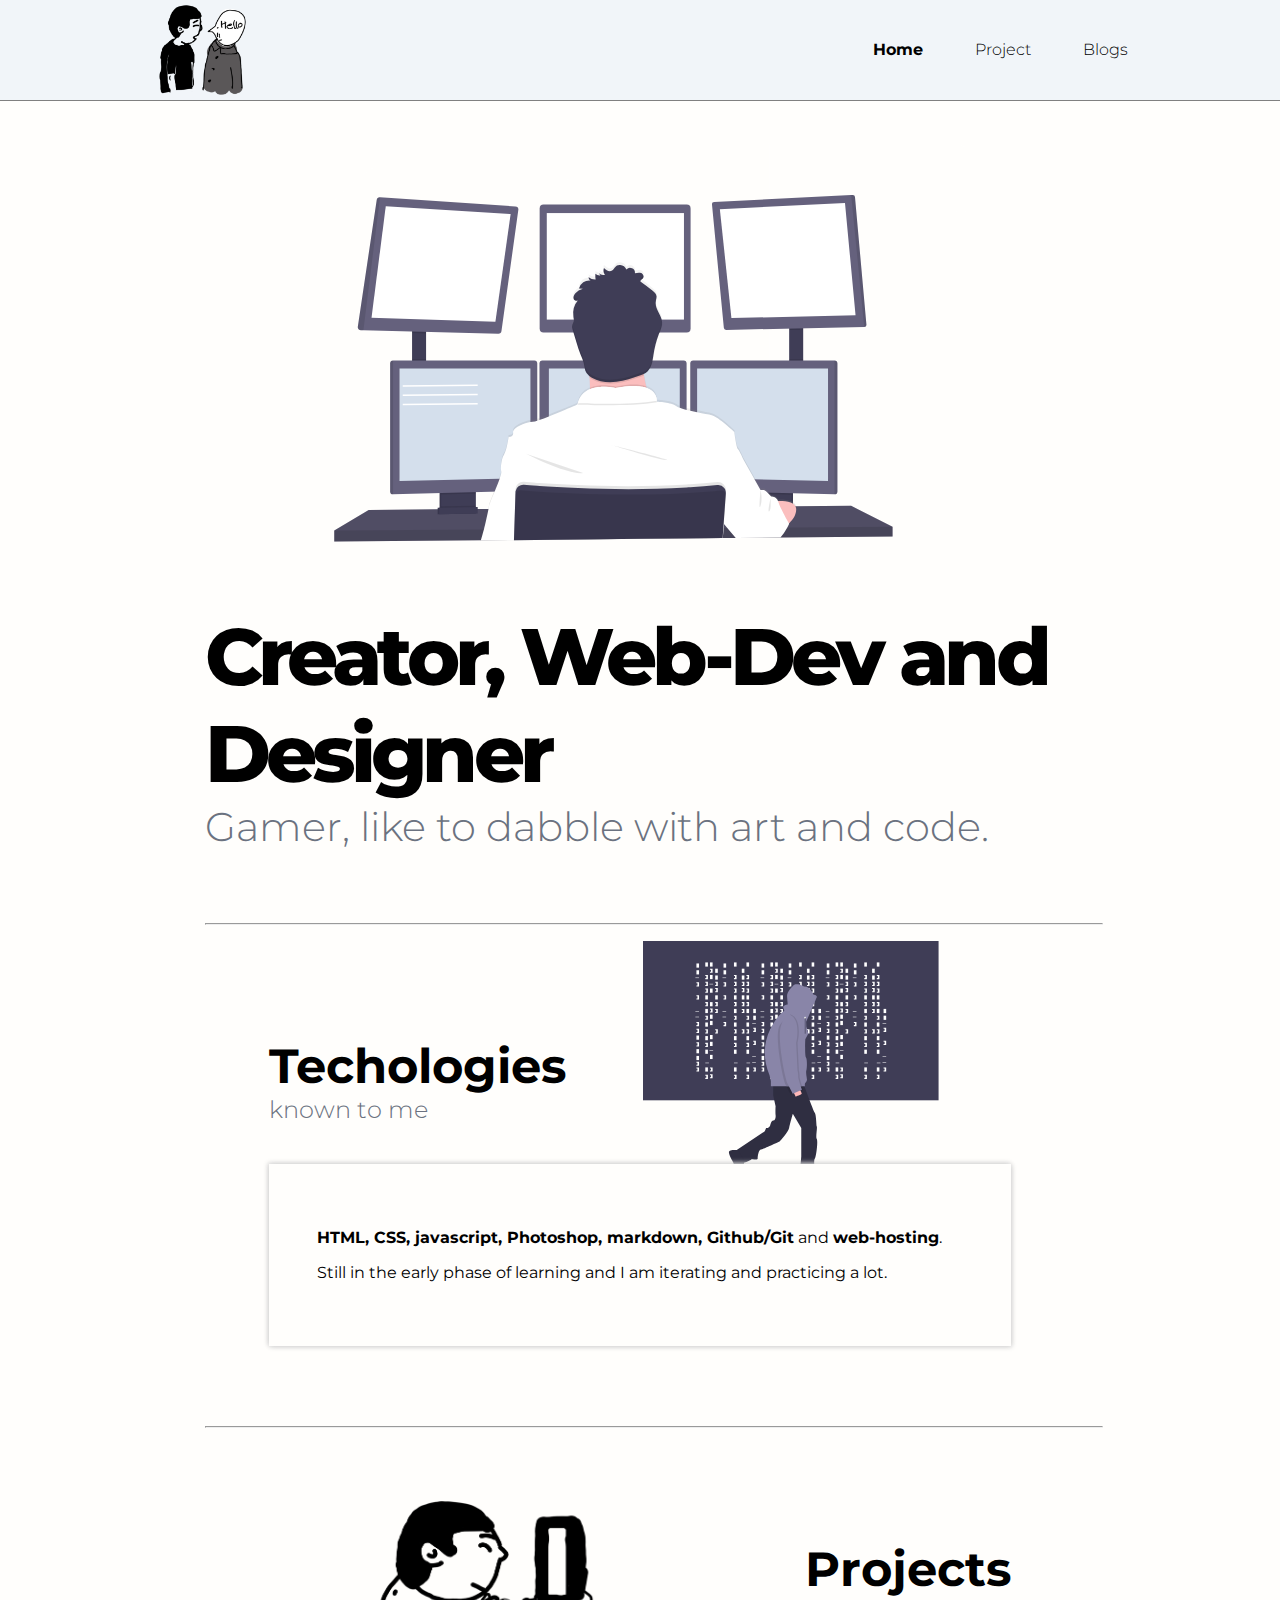
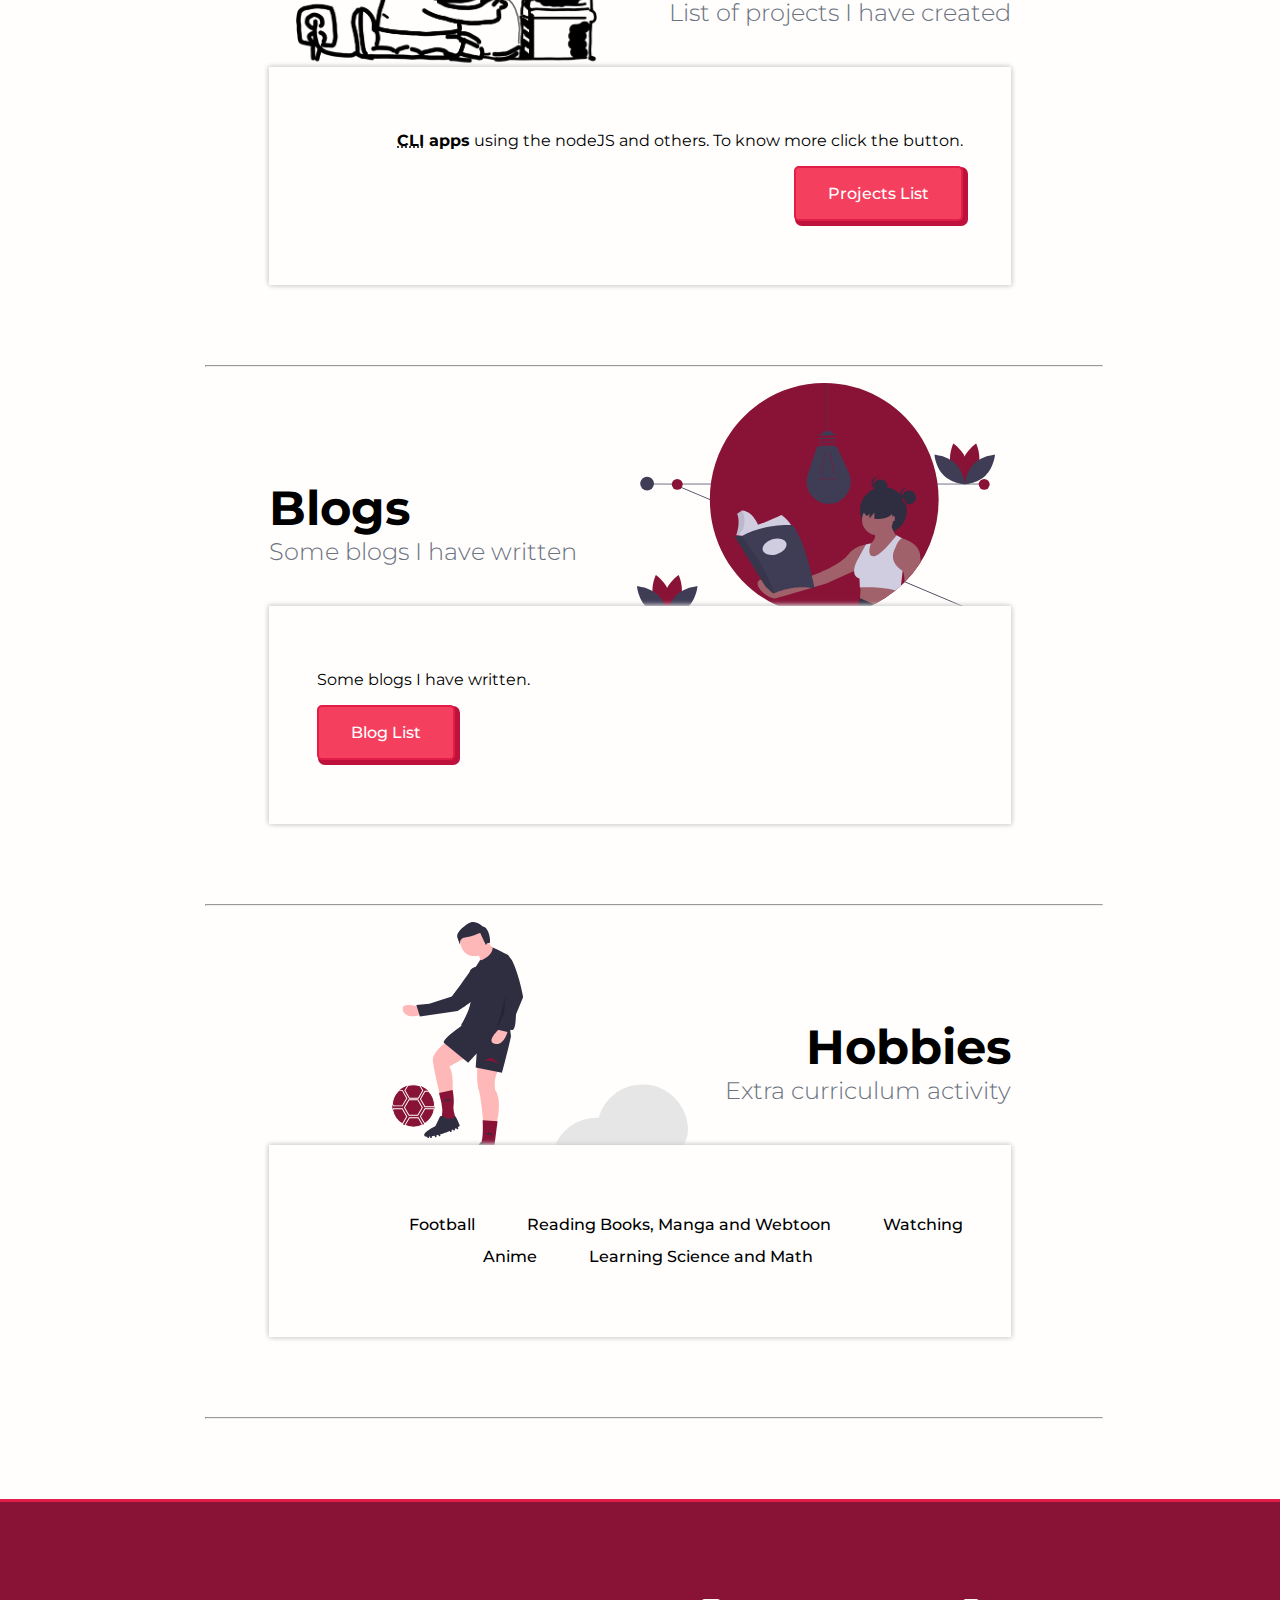
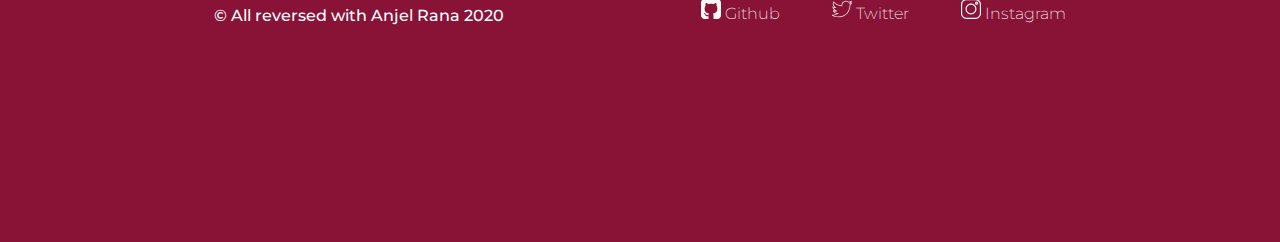
==== index.html @ fb749be8 "feat: added portfolio html file" ====
<!DOCTYPE html>
<html lang="en">
<head>
    <meta charset="UTF-8">
    <meta name="viewport" content="width=device-width, initial-scale=1.0">
    <title>Home | AR </title>
    <link rel="shortcut icon" href="/images/com.ico" type="image/x-icon">
    <link rel="stylesheet" href="/styles.css">
    <meta name="description" content="portfolio, webdevloper and designer and gamer">
</head>
<body>
    
    <nav class="navigation">
            
        <img src="/images/hero-brand.svg" alt="nav-logo" 
        class="navigation-logo"
        >
    
    <aside class="navigation-links">
        <ul class="list">
            <li class="list-inline navigation-link-active"><a href="#" class="link navigation-link">Home</a></li>
            <li class="list-inline"><a href="#" class="link navigation-link">Project</a></li>
            <li class="list-inline"><a href="#" class="link navigation-link">Blogs</a></li>
            
        </ul>
    </aside>
</nav>
<div class="container">
    <header class="header">
        <img src="/images/programming.svg" alt="header-image" class="hero-image">
        <h2 class="hero-heading">Creator, Web-Dev and Designer</h2>
        <p class="hero-text">Gamer, like to dabble with art and code. </p>
    </header>

    <hr>

    <section class="section">
        <div class="section-title">
            
            <div>
             <h3 class="section-title-heading">Techologies </h3>
             <p class="section-title-subheading">known to me</p>
            </div>
            <img src="/images/hacker.svg" alt="tech-image" class="section-title-image">            
         </div>
         <div class="section-info">
            <p>
                <strong>HTML, CSS, javascript, Photoshop, markdown, Github/Git</strong> and <strong>web-hosting</strong>.
            </p>
            <p>Still in the early phase of learning and I am iterating and practicing a lot.</p>
         </div>
    </section>
    <hr>
    <section class="section">
        <div class="section-title section-title-reverse">
            
            <div>
             <h3 class="section-title-heading  section-title-heading-reverse">Projects </h3>
             <p class="section-title-subheading section-title-subheading-reverse">List of projects I have created</p>
            </div>
            <img src="/images/gaming.svg" alt="tech-image" class="section-title-image section-title-image-reverse">            
         </div>
         <div class="section-info section-info-reverse">
            <p>
                <strong><abbr title="Command Line Interface">CLI</abbr> apps</strong> using the nodeJS and others.
                To know more click the button.
            </p>
            <p><a href="/projects.html" target="_blank" class="primary-link link">Projects List</a></p>
         </div>
    </section> 
    <hr>

    <section class="section">
        <div class="section-title">
            
            <div>
             <h3 class="section-title-heading">Blogs </h3>
             <p class="section-title-subheading">Some blogs I have written</p>
            </div>
            <img src="/images/reading.svg" alt="tech-image" class="section-title-image">            
         </div>
         <div class="section-info">
            <p>
                Some blogs I have written.
            </p>
            <p>
                <a href="/blog.html" target="_blank" class="primary-link link">Blog List</a>
            </p>
         </div>
    </section>
    <hr>
    <section class="section">
        <div class="section-title section-title-reverse">
            
            <div>
             <h3 class="section-title-heading  section-title-heading-reverse">Hobbies</h3>
             <p class="section-title-subheading section-title-subheading-reverse">Extra curriculum activity </p>
            </div>
            <img src="/images/football.svg" alt="tech-image" class="section-title-image section-title-image-reverse">            
         </div>
         <div class="section-info section-info-reverse">
            <ul class="list">
                <li class=" list-inline list-inline-bold-hov">Football</li>
                <li class=" list-inline list-inline-bold-hov">Reading Books, Manga and Webtoon</li>
                <li class=" list-inline list-inline-bold-hov">Watching Anime</li>
                <li class=" list-inline list-inline-bold-hov">Learning Science and Math</li>
            </ul>
         </div>
    </section> 
    <hr>

</div>
<footer class="footer">
    <div class="footer-info"> &copy; 
        All reversed with Anjel Rana 2020
    </div>
    <ul >
        <li class="list-inline">
            <a href="https://github.com/anjelrana" class="link footer-link"><img src="/images/github-sign.svg" alt="github-image" height="20px" width="20px" class="footer-image"> Github</a>
            
        </li>
        <li class="list-inline">
            <a href="https://www.instagram.com/transhumanist19/?hl=en" class="link footer-link"><img src="/images/twitter.svg" alt="twitter-image" height="20px" width="20px" class="footer-image"> Twitter</a>
            
        </li>
        <li class="list-inline">
            <a href="https://twitter.com/AnjelRana" class="link footer-link"><img src="/images/instagram.svg" alt="insta-image" height="20px" width="20px" class="footer-image"> Instagram</a>
    
        </li>
    </ul>
</footer>
    
</body>
</html>
---- styles.css ----
/* with root element selecting the root element i.e html */
@charset "UTF-8";
@import url("https://fonts.googleapis.com/css2?family=Montserrat:wght@100;300;400;700;800;900&display=swap");


:root {
    font-family: "Montserrat", sans-serif;
    --primary-link-color: #F43F5E;
    --primary-link-border: #E11D48;
    --secondary-link-color: #FECDD3;
    --secondary-link-border: #FDA4AF;
    --shadow-color: #BE123C;
    --shadow-color-second: #FB7185;
    scroll-behavior: smooth;
    --sub-heading-color:#6B7280;
    --footer-background:#881337;
}

body {
    margin: 0;
    background-color: #FFFEFC;
}

hr {
    width: 70vw;
    border-width: 0.5px;
    color: rgb(236, 233, 233);
    margin: 2rem 0;
}
 p {
     align-items: justify;
     font-weight: normal;
 }

/* container */

.container {
    margin: auto;
    width: 68vw;
    padding: 2rem 1rem;
}

/* link */
.link {
    text-decoration: none;
    color:black;
}

.primary-link {
    display: inline-block;
    background-color: var(--primary-link-color, pink);
    border-radius: 0.3rem;
    border: 2px solid var(--primary-link-border, red);
    color: white;
    padding: 1rem 2rem;
    margin: 0.6rem 0.8rem;
    box-shadow: 3px 3px 0 2px var(--shadow-color, black);
    font-weight: 500;
    transition: position 1.5s;
    transition: transform 0.1s;
    position: relative;
    top: 0;
    left: 0;

}

.secondary-link {
    display: inline-block;
    background-color: var(--secondary-link-color, pink);
    border-radius: 0.2rem;
    border: 2px solid var(--secondary-link-border, red);
    color: var(--primary-link-border);
    padding: 1rem 2rem;
    margin: 0.6rem 0.8rem;
    box-shadow: 3px 3px 0 2px var(--shadow-color-second, black);
    font-weight: 500;
    transition: position 1.5s;
    transition: transform 0.1s;
    position: relative;
    top: 0;
    left: 0;

}


.primary-link:hover,
.secondary-link:hover {
    transform: scale(1.05);
    text-decoration: underline;
}

.primary-link:active,
.secondary-link:active {
    top: 3px;
    left: 3px;
    box-shadow: 0 0 0 0 transparent;
}

/* list */

.list {
    list-style-type: none;
    text-align-last: center;   
}
.list-inline {
    display: inline;  
    font-weight: 300;
    margin: 0  1.5rem; 
    line-height: 2;
    
}

.list-inline-bold-hov {
    font-weight: 500;
}
.list-inline-bold-hov:hover {
    color: var(--shadow-color, red);
}

/* navigation  */

.navigation  {
    display: flex;
    flex-flow: row wrap;
    justify-content: space-between;
    align-items: center;
    padding: 0.5rem 8rem;
    position: sticky;
    top:0px;
    transition: padding 0.3s, background-color 1.5s, border-bottom 1s;
    background-color: #FFFEFC ;
    border-bottom: 1px lightgray solid;
    z-index: 100;

}
.navigation:hover {
 padding:0rem 8rem;
 background-color:#F1F5F9;
 border-bottom: 1px gray solid;
}

.navigation-link-active {
 font-weight: 700;
}
.navigation-link:hover {
  background: lightgray;
  padding: 1rem;
  border-radius: 0.3rem;
}
.navigation-logo {
    height:100px;
    width:150px;
}

/* header */

.header {
    display:flex;
    flex-direction: column;
}
.hero-image {
    width: 60vw;
    height: auto;
    margin: auto;
}
.hero-heading {
    font-weight:800;
    font-size: 5rem;
    letter-spacing: -5px;
    margin-bottom: 0;
}
.hero-text {
    margin-top: 0;
    font-weight: 300;
    font-size: 2.5rem;
    color:var( --sub-heading-color,gray);
}

/* section  */

.section {
    display: flex;
    flex-direction: column;
    margin: 4rem 0;
    
}

.section-title {
    display: flex;
    flex-flow: row wrap;
    position: relative;
    justify-content: space-between;
    margin:0 4rem;
}
.section-title-reverse {
    flex-flow: row-reverse wrap;
    text-align: end;
}
.section-title-image {
    height: 15rem;
    width: auto;
    position:absolute;
    right: 1rem;
    top: -3rem;
    
}
.section-title-image-reverse {
    position:absolute;
    left: 1rem;
    top: -3rem;
    
}
.section-title-heading {
    font-weight: 700;
    font-size: 3rem;
    margin-bottom:0 ;
}
.section-title-subheading {
    margin-top:0 ;
    font-weight: 300;
    font-size: 1.5rem;
    color: var(--sub-heading-color,gray);
}
.section-title-subheading-reverse ,.section-title-heading-reverse {
    text-align: end;
}

.section-info {
    margin:1rem 4rem;
    border-radius: 1px solid var(--sub-heading-color,lightgrey);
    box-shadow: 1px 1px 5px lightgrey, -1px -1px 5px lightgrey;
    
    padding: 3rem;
    background-color:#FFFEFC ;
    position: relative;
    z-index: 10;
    
}
.section-info-reverse {
    
    text-align: right;
    
}
.section-info:hover {
    box-shadow: 1px 1px 5px grey, -1px -1px 5px grey;
}
.section a {
    margin:0rem;
}

/* footer  */

.footer {
 background-color: var(--footer-background, black);
 margin: 1rem 0 0 ;
 height: 20vh;
 color:white;
 padding: 5rem;
 display: flex;
 flex-flow: row wrap;
 justify-content: space-evenly;
 border-top:3px solid var(--primary-link-border, gray)
}

.footer-link {
    color:#FFFEFC;
    font-weight: 200; 
}
.footer-info {
    font-weight: 500;
    padding: 1.5rem;
}

.footer-image {
    filter: invert(100%) sepia(0%) saturate(7490%) hue-rotate(147deg) brightness(123%) contrast(94%);
}
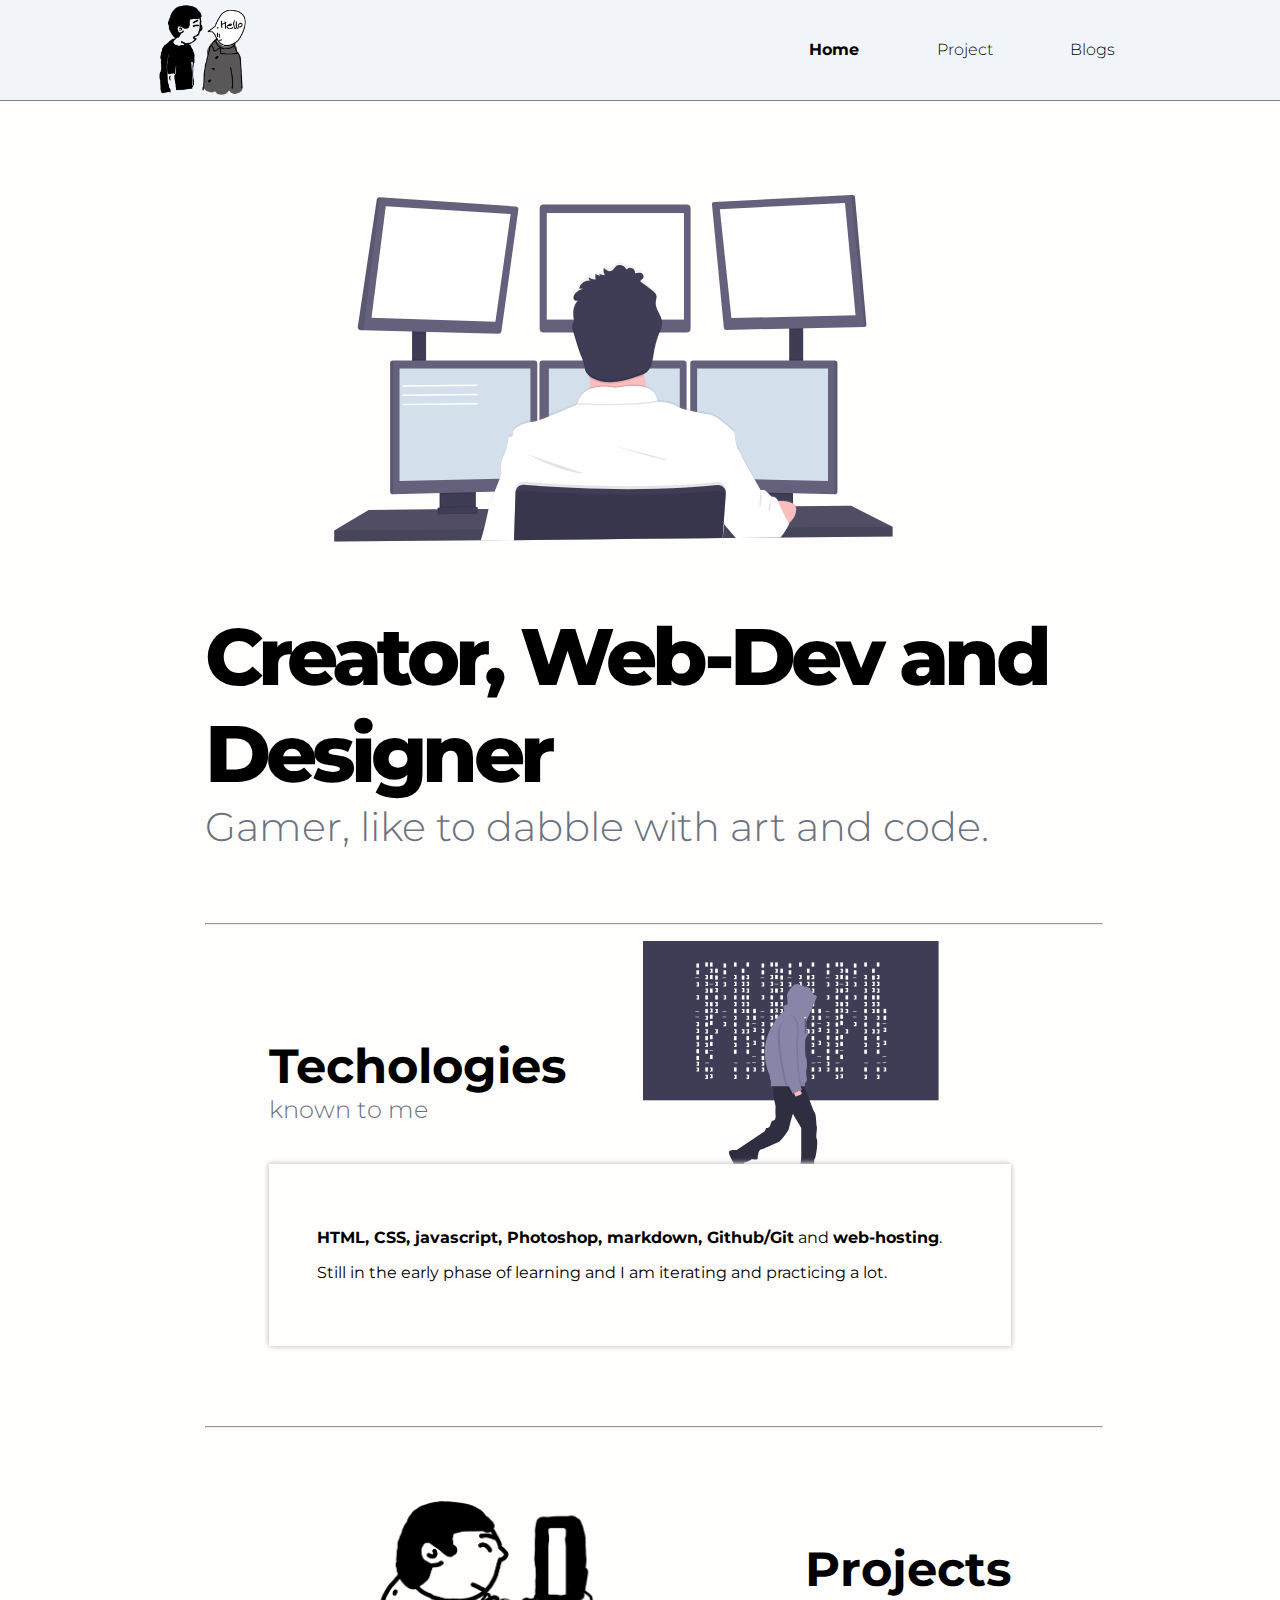
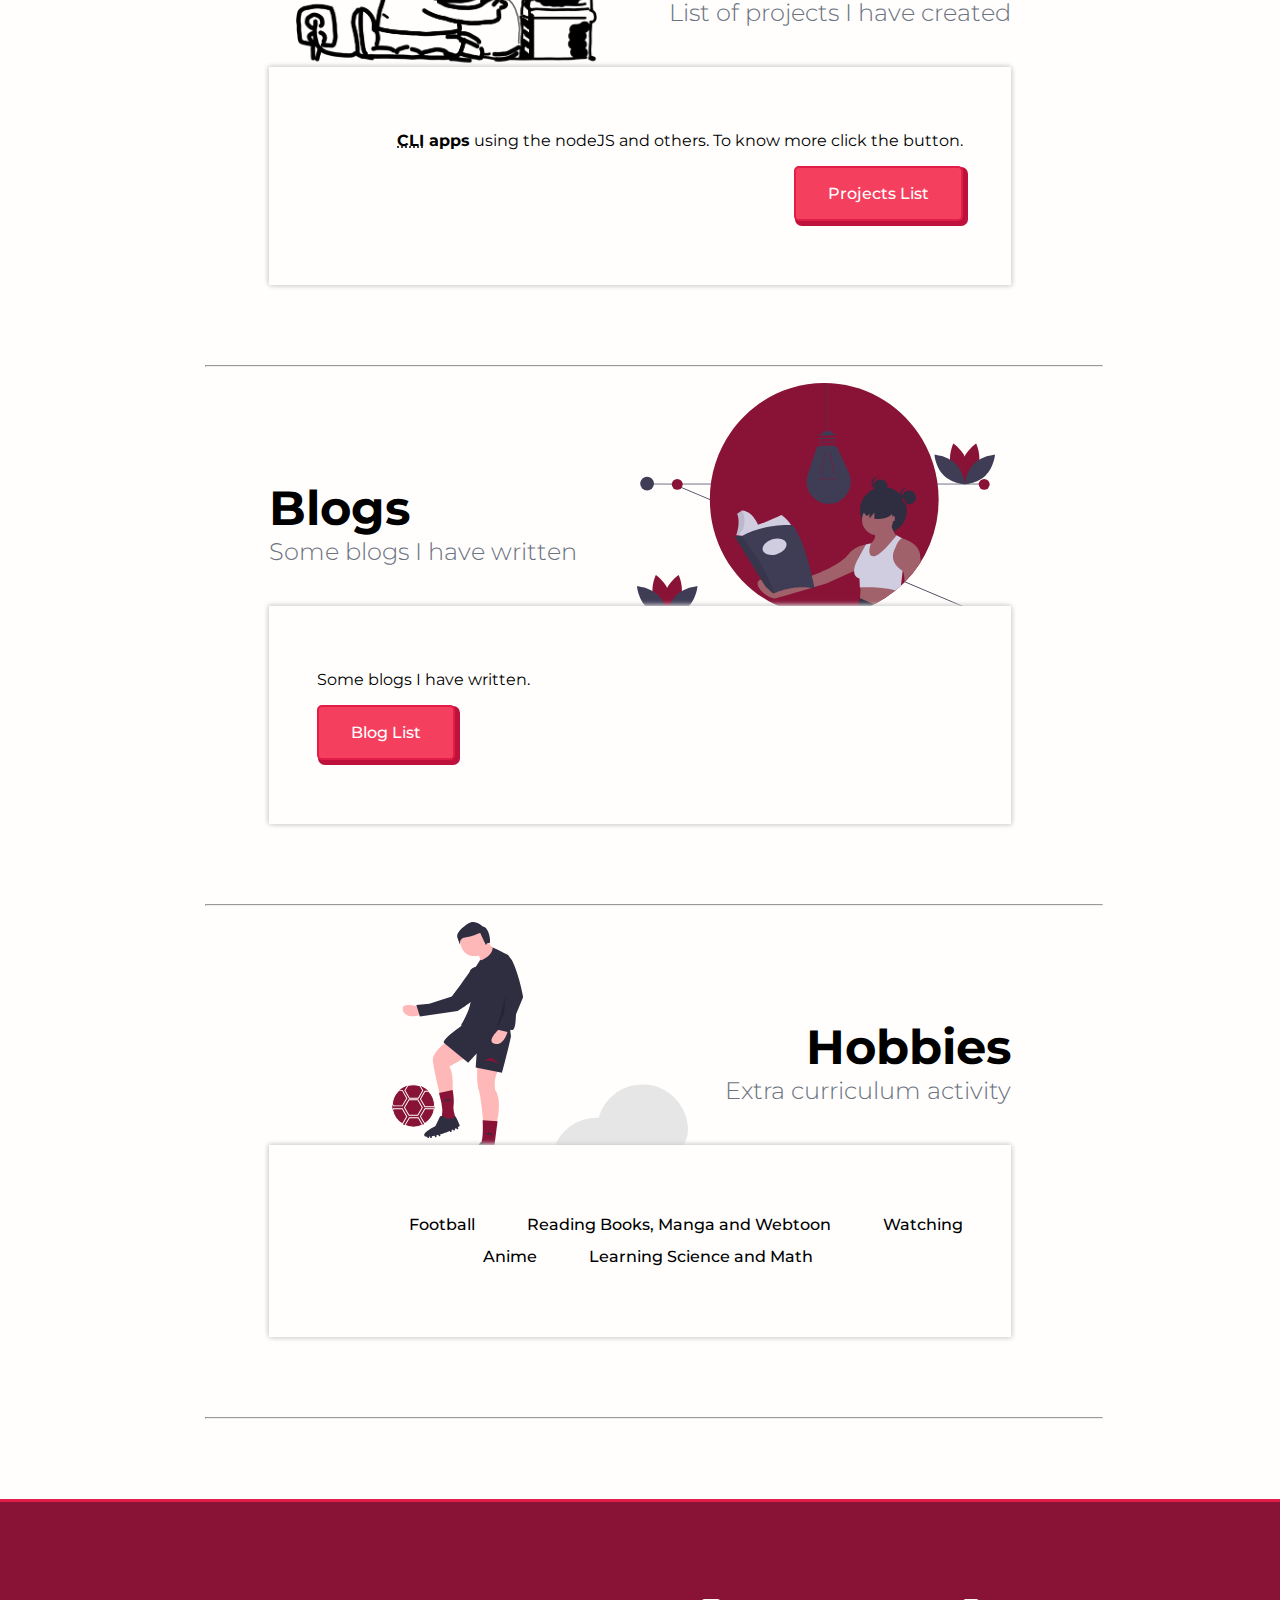
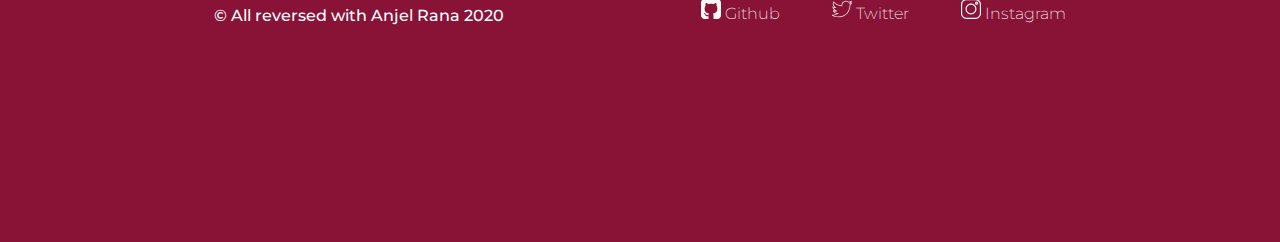
==== commit 34341bfd: "feat: added OG meta tags" ====
--- a/index.html
+++ b/index.html
@@ -7,6 +7,16 @@
     <link rel="shortcut icon" href="/images/com.ico" type="image/x-icon">
     <link rel="stylesheet" href="/styles.css">
     <meta name="description" content="portfolio, webdevloper and designer and gamer">
+    <meta property="og:title" content="portfolio to show the projects and blogs" />
+
+    <meta property="og:image" content="images/hacker.svg" />
+    <meta property="og:image:width" content="1200" />
+    <meta property="og:image:height" content="630" />
+    <meta property="og:type" content="website" />
+    <meta property="og:description" content="portfolio, webdevloper and designer and gamer" />
+    
+    <meta property="og:url" content="https://anrana.netlify.app/" />
+
 </head>
 <body>
     
@@ -18,9 +28,9 @@
     
     <aside class="navigation-links">
         <ul class="list">
-            <li class="list-inline navigation-link-active"><a href="#" class="link navigation-link">Home</a></li>
-            <li class="list-inline"><a href="#" class="link navigation-link">Project</a></li>
-            <li class="list-inline"><a href="#" class="link navigation-link">Blogs</a></li>
+            <li class="list-inline navigation-link-active"><a href="/" class="link navigation-link">Home</a></li>
+            <li class="list-inline"><a href="projects.html" class="link navigation-link">Project</a></li>
+            <li class="list-inline"><a href="blog.html" class="link navigation-link">Blogs</a></li>
             
         </ul>
     </aside>
@@ -116,15 +126,15 @@
     </div>
     <ul >
         <li class="list-inline">
-            <a href="https://github.com/anjelrana" class="link footer-link"><img src="/images/github-sign.svg" alt="github-image" height="20px" width="20px" class="footer-image"> Github</a>
+            <a href="https://github.com/anjelrana" target="_blank" class="link footer-link"><img src="/images/github-sign.svg" alt="github-image" height="20px" width="20px" class="footer-image"> Github</a>
             
         </li>
         <li class="list-inline">
-            <a href="https://www.instagram.com/transhumanist19/?hl=en" class="link footer-link"><img src="/images/twitter.svg" alt="twitter-image" height="20px" width="20px" class="footer-image"> Twitter</a>
+            <a href="https://www.instagram.com/transhumanist19/?hl=en" target="_blank"class="link footer-link"><img src="/images/twitter.svg" alt="twitter-image" height="20px" width="20px" class="footer-image"> Twitter</a>
             
         </li>
         <li class="list-inline">
-            <a href="https://twitter.com/AnjelRana" class="link footer-link"><img src="/images/instagram.svg" alt="insta-image" height="20px" width="20px" class="footer-image"> Instagram</a>
+            <a href="https://twitter.com/AnjelRana" target="_blank"class="link footer-link"><img src="/images/instagram.svg" alt="insta-image" height="20px" width="20px" class="footer-image"> Instagram</a>
     
         </li>
     </ul>
--- a/styles.css
+++ b/styles.css
@@ -44,6 +44,10 @@
 .link {
     text-decoration: none;
     color:black;
+}
+.link-underline {
+    text-decoration:underline purple 2px;
+
 }
 
 .primary-link {
@@ -95,6 +99,9 @@
     left: 3px;
     box-shadow: 0 0 0 0 transparent;
 }
+.link-read {
+    color: rebeccapurple;
+}
 
 /* list */
 
@@ -115,6 +122,16 @@
 }
 .list-inline-bold-hov:hover {
     color: var(--shadow-color, red);
+}
+.list-ordered {
+    font-weight: 700;
+    font-size: 1.4rem;
+
+}
+.list-project {
+    list-style-type: lower-roman;
+    color:var(--sub-heading-color, gray);
+    font-weight: 400;
 }
 
 /* navigation  */
@@ -142,9 +159,12 @@
 .navigation-link-active {
  font-weight: 700;
 }
+.navigation-link {
+    padding: 0.5rem 0.8rem;
+}
 .navigation-link:hover {
   background: lightgray;
-  padding: 1rem;
+  
   border-radius: 0.3rem;
 }
 .navigation-logo {
@@ -274,3 +294,12 @@
 .footer-image {
     filter: invert(100%) sepia(0%) saturate(7490%) hue-rotate(147deg) brightness(123%) contrast(94%);
 }
+
+/* blog  */
+
+.blog-text {
+    font-size: 1.2rem;
+    color: var(--sub-heading-color, gray);
+    line-height: 1.2;
+
+}